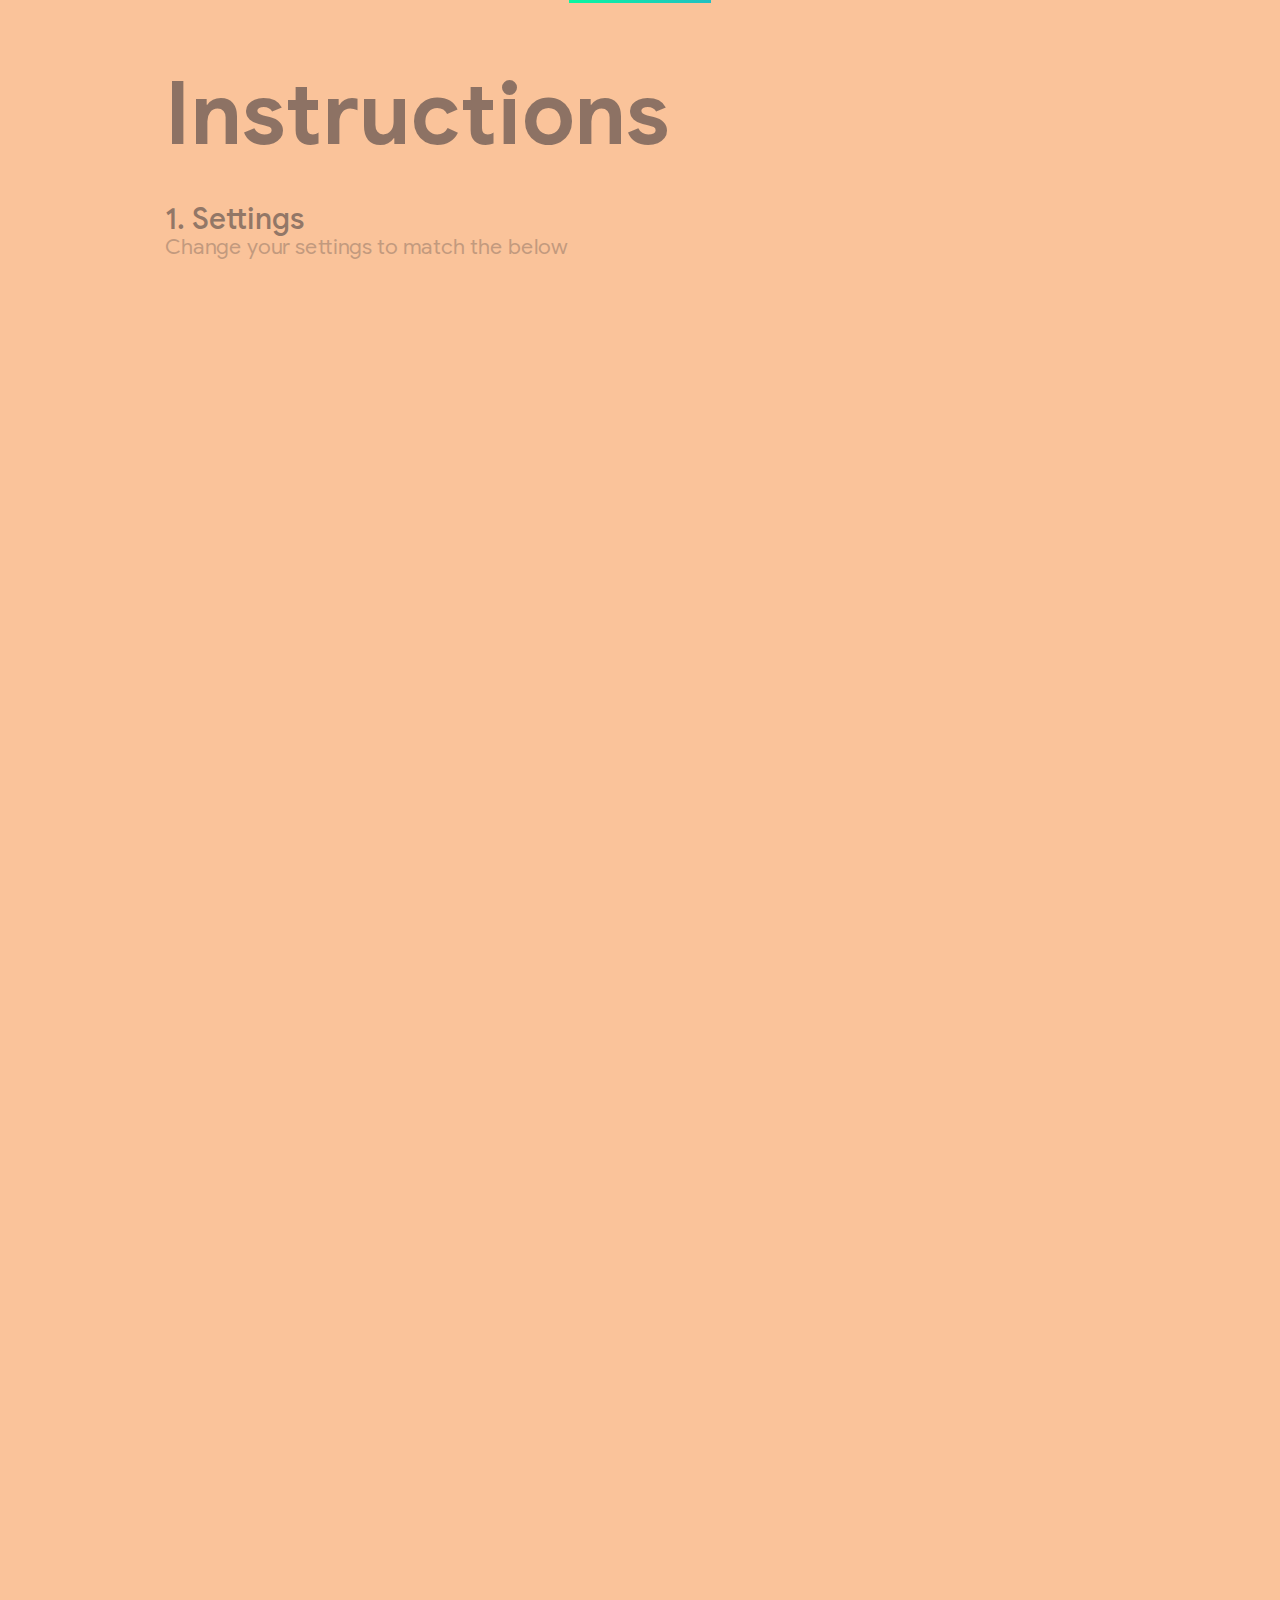
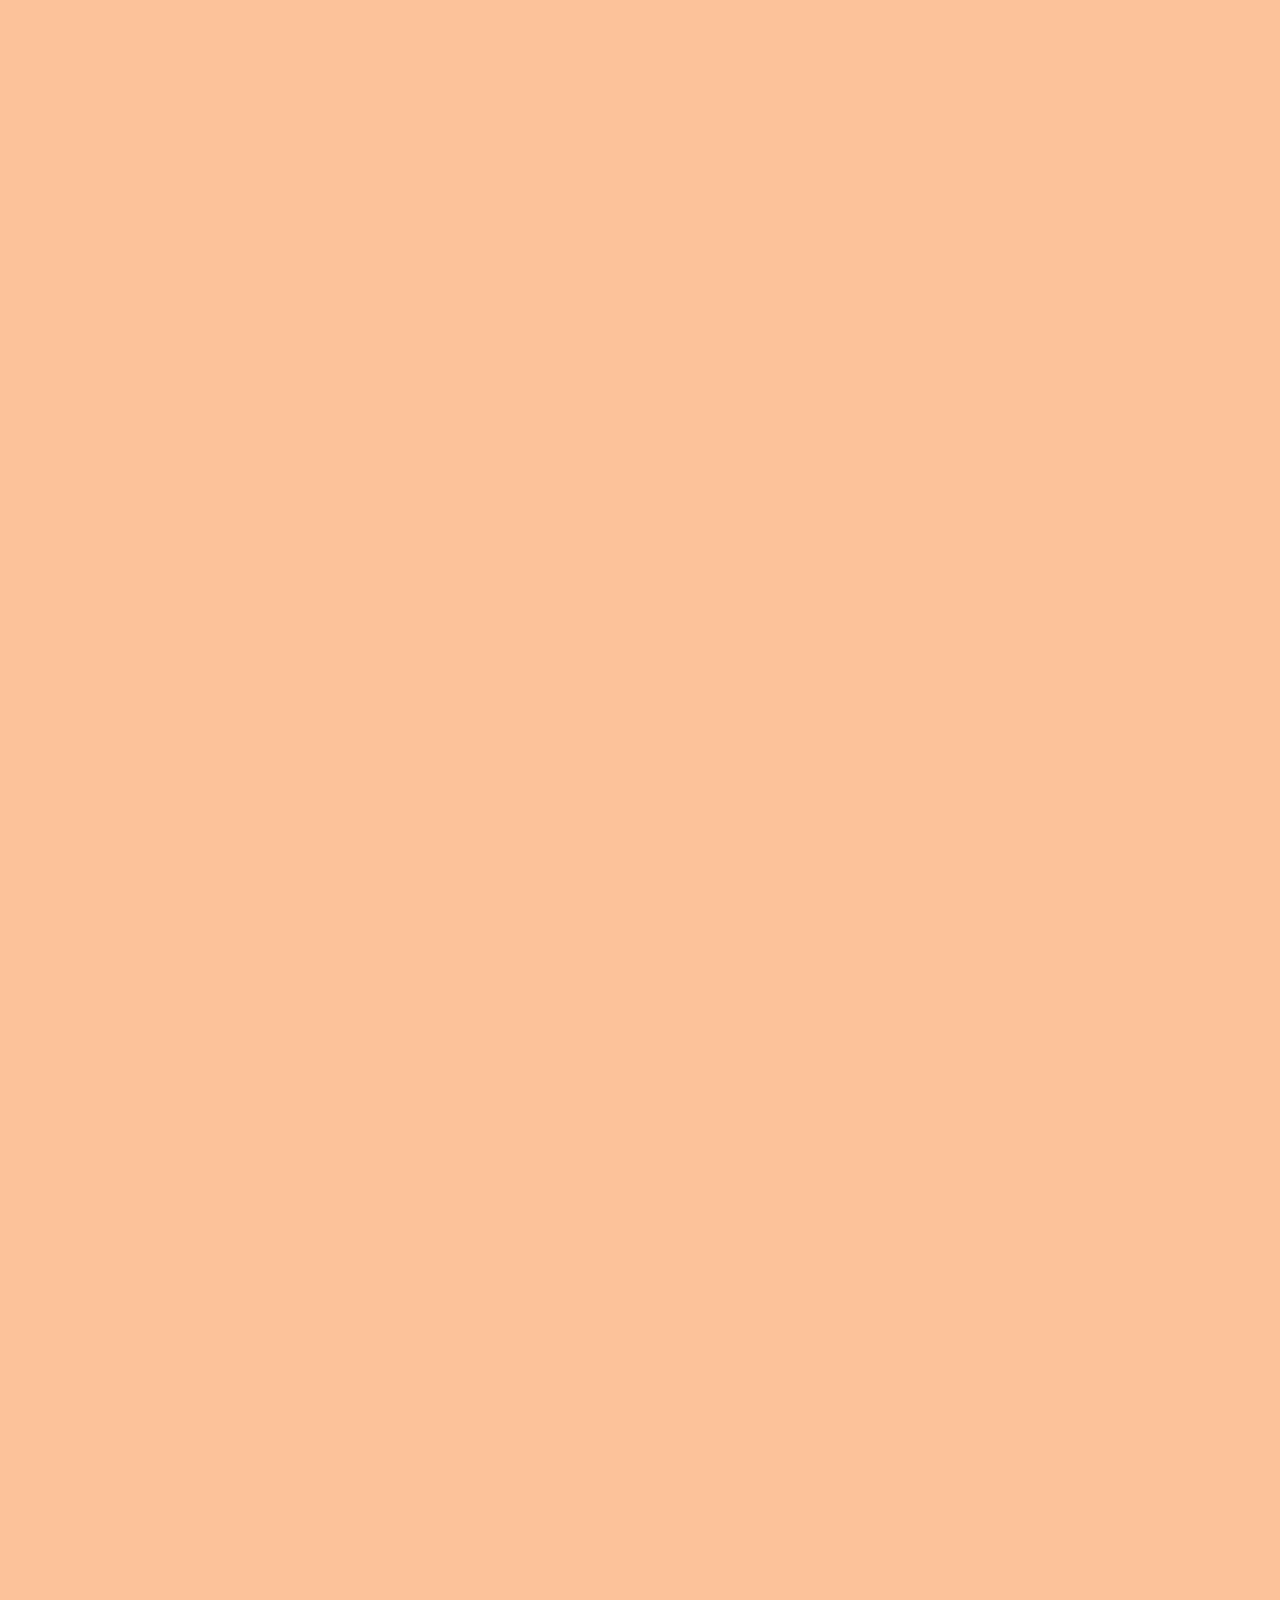
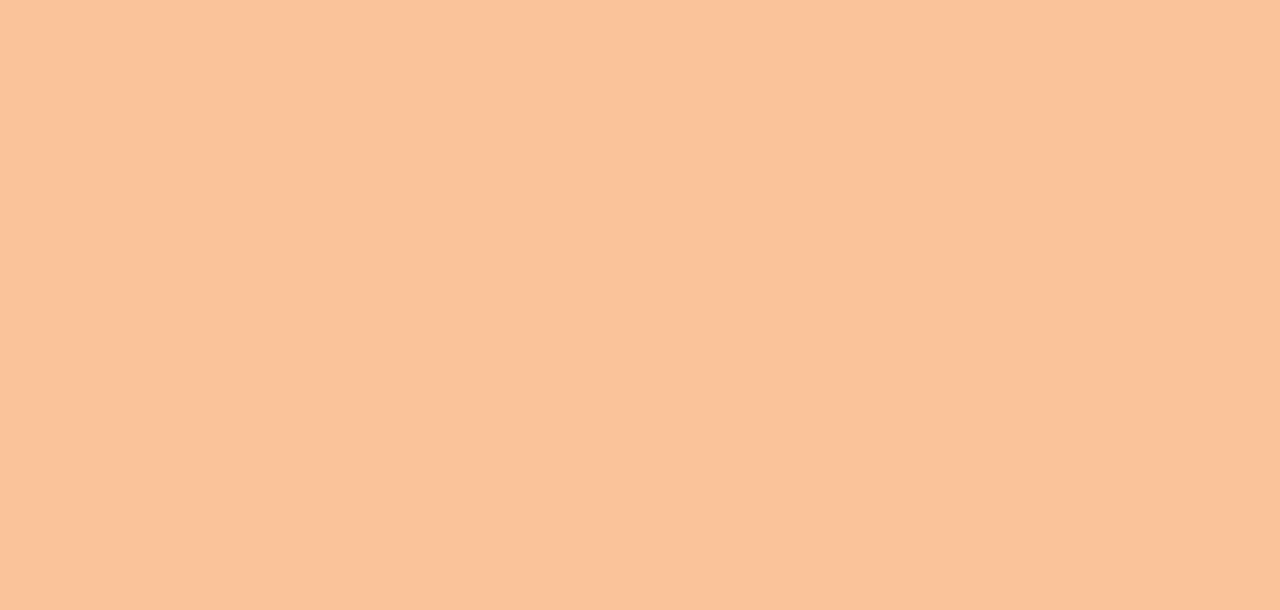
==== instructions/index.html @ f848b596 "First Commit" ====
<!DOCTYPE html>
<html>
<head>
    <meta charset='utf-8'>
    <meta http-equiv='X-UA-Compatible' content='IE=edge'>
    <link rel="shortcut icon" type="image/png" href="./../favicon.png">
    <title>Horizon</title>
    <meta name='viewport' content='width=device-width, initial-scale=1'>
    <link rel='stylesheet' type='text/css' media='screen' href='./../googleSans.css'>
    <link rel='stylesheet' type='text/css' media='screen' href='./style.css'>
    <script src='./../anime.min.js'></script>
    <script src='./../jquery-3.3.1.min.js'></script>
    <script src='./script.js'></script>
</head>
<body>
    <div class="configFile size0"></div>
    <div class="cssFile size0"></div>
    <div class="page">
        <div class="gradientTopBar"></div>
        <div class="content alignLeft">
            <div id="toast">Test</div>
            <div class="pageHeader">
                <h1 class="h1D">Instructions</h1>
            </div>
            <h2 class="step">1. Settings</h2>
            <h3 class="substep">Change your settings to match the below</h3>
            <img src="./panel1.png" class="image">
            <div class="spacer10"></div>
            <img src="./panel2.png" class="image">
            <div class="spacer50"></div>
            <h2 class="step">2. Config file</h2>
            <h3 class="substep">Paste the following yaml code in your config file for the terminal colors<br>If you don't see it just paste it after ssh</h3>
            <p class="warn">
                Warning: if you're already using custom terminal colo(u)rs<br>
                and haven't saved these as a custom theme,<br>
                this step will overwrite the current theme.
            </p><br>
            <a class="button" id="copy1">Copy code</a><a href="./config.txt" class="link" target="_blank">I can't copy the code</a>
            <div class="spacer10"></div>
            <div class="spacer10"></div>
            <div class="spacer10"></div>
            <img src="./panel3.png" class="image">
            <div class="spacer50"></div>
            <h2 class="step">2. CSS</h2>
            <h3 class="substep">Paste the following css code in your config file for the theme</h3>
            <div class="spacer10"></div>
            <a class="button" id="copy2">Copy code</a><a href="./css.txt" class="link" target="_blank">I can't copy the code</a>
            <div class="spacer10"></div>
            <div class="spacer10"></div>
            <div class="spacer10"></div>
            <img src="./panel4.png" class="image">
            <div class="spacer50"></div>
            <div class="spacer50"></div>
            <h1 class="h1D">Enjoy!</h1>
            <div class="spacer50"></div>
            <div class="spacer50"></div>
        </div>
    </div>
</body>
</html>
---- googleSans.css ----
@font-face {
    font-family: 'Google Sans';
    src:
    url('./fonts/woff2/GoogleSans-Regular.woff2') format('woff2'),
    url('./fonts/woff/GoogleSans-Regular.woff') format('woff'),
    url('./fonts/ttf/GoogleSans-Regular.ttf') format('truetype');
}

@font-face {
    font-family: 'Google Sans Italic';
    src:
    url('./fonts/woff2/GoogleSans-Italic.woff2') format('woff2'),
    url('./fonts/woff/GoogleSans-Italic.woff') format('woff'),
    url('./fonts/ttf/GoogleSans-Italic.ttf') format('truetype');
}

@font-face {
    font-family: 'Google Sans Medium';
    src:
    url('./fonts/woff2/GoogleSans-Medium.woff2') format('woff2'),
    url('./fonts/woff/GoogleSans-Medium.woff') format('woff'),
    url('./fonts/ttf/GoogleSans-Medium.ttf') format('truetype');
}

@font-face {
    font-family: 'Google Sans Medium Italic';
    src:
    url('./fonts/woff2/GoogleSans-MediumItalic.woff2') format('woff2'),
    url('./fonts/woff/GoogleSans-MediumItalic.woff') format('woff'),
    url('./fonts/ttf/GoogleSans-MediumItalic.ttf') format('truetype');
}

@font-face {
    font-family: 'Google Sans Bold';
    src:
    url('./fonts/woff2/GoogleSans-Bold.woff2') format('woff2'),
    url('./fonts/woff/GoogleSans-Bold.woff') format('woff'),
    url('./fonts/ttf/GoogleSans-Bold.ttf') format('truetype');
}

@font-face {
    font-family: 'Google Sans Bold Italic';
    src:
    url('./fonts/woff2/GoogleSans-BoldItalic.woff2') format('woff2'),
    url('./fonts/woff/GoogleSans-BoldItalic.woff') format('woff'),
    url('./fonts/ttf/GoogleSans-BoldItalic.ttf') format('truetype');
}
---- instructions/style.css ----
body {
    --black-1: #1c1e26;
    --black-1-50: #1c1e2688;
    --black-2: #232530;
    --black-3: #2e303e;
    --grey: #6c6f93;
    --gray: #6c6f93;

    --purple: #b877db;
    --red: #f43e5c;
    --red-50: #f43e5c88;
    --pink: #e95378;
    --orange: #fab38e;
    --yellow: #fac39a;
    --cyan: #21bfc2;
    --dgreen: #27d797;
    --green: #09f7a0;

    margin: 0;
    background-color: var(--yellow);
}

h1,
h2,
h3,
h4,
h5,
h6 {
    font-weight: normal !important;
}

.page {
    text-align: center;
}

.content {
    max-width: 950px;
    width: 100%;
    display: inline-block;
}

.alignLeft {
    text-align: left;
}

.h1D {
    font-size: 52pt;
    font-family: 'Google Sans Bold', sans-serif;
    color: var(--black-2);
    margin: 0;
}

.step {
    font-size: 22pt;
    font-family: 'Google Sans Medium', sans-serif;
    color: var(--black-2);
    margin: 0;
}
.substep {
    font-size: 16pt;
    font-family: 'Google Sans', sans-serif;
    color: var(--black-2);
    margin: 5px 0;
}

.pageHeader h1 {
    margin: 80px 0 30px 0;
    font-size: 65pt;
    color: var(--black-2)
}

.gradientTopBar {
    background-image: linear-gradient(0.25turn, var(--green), var(--cyan));
    width: 0;
    height: 3px;
    margin: 0 auto;
}

.spacer10 {
    height: 10px;
}

.spacer50 {
    height: 70px;
}

.warn {
    font-size: 16pt;
    font-family: 'Google Sans Bold Italic', sans-serif;
    color: var(--black-2);
    background-color: var(--red);
    padding: 10px;
    border-radius: 12px;
    display: inline-block;
}

.button {
    letter-spacing: 2px;
    text-decoration: none;
    font-size: 20pt;
    font-family: 'Google Sans Bold', sans-serif;
    color: var(--red);
    padding: 10px 60px;
    background-color: var(--black-1);
    box-shadow: 0px 30px 30px -10px var(--black-1-50);
    transition: .3s;
    opacity: 0;
}

.button:hover {
    box-shadow: 0px 10px 10px -9px var(--black-1-50);
    letter-spacing: 4px;
}

.link {
    font-size: 20pt;
    color: var(--red-50);
    text-decoration: none;
    font-family: 'Google Sans Italic', sans-serif;
    margin: 0 0 0 30px;
    transition: .3s;
    opacity: 0;
}

.link:hover {
    text-decoration: underline;
    letter-spacing: 1px;
}

.size0 {
    width: 0;
    height: 0;
    font-size: 0;
    opacity: 0;
    visibility: hidden;
    position: absolute;
    top: -9000;
    left: -9000;
}

#toast {
    margin-left: 50px;
    background-color: var(--black-2);
    color: var(--green);
    text-align: left;
    border-radius: 10px 10px 0 0;
    padding: 16px 32px;
    position: fixed;
    z-index: 1;
    bottom: 0px;
    font-family: 'Google Sans Bold', sans-serif;
    font-size: 16pt;
    opacity: 0;
    box-shadow: 3px 3px 40px 5px var(--black-1);
}

.image {
    box-shadow: 0px 30px 40px -5px var(--black-1-50);
}
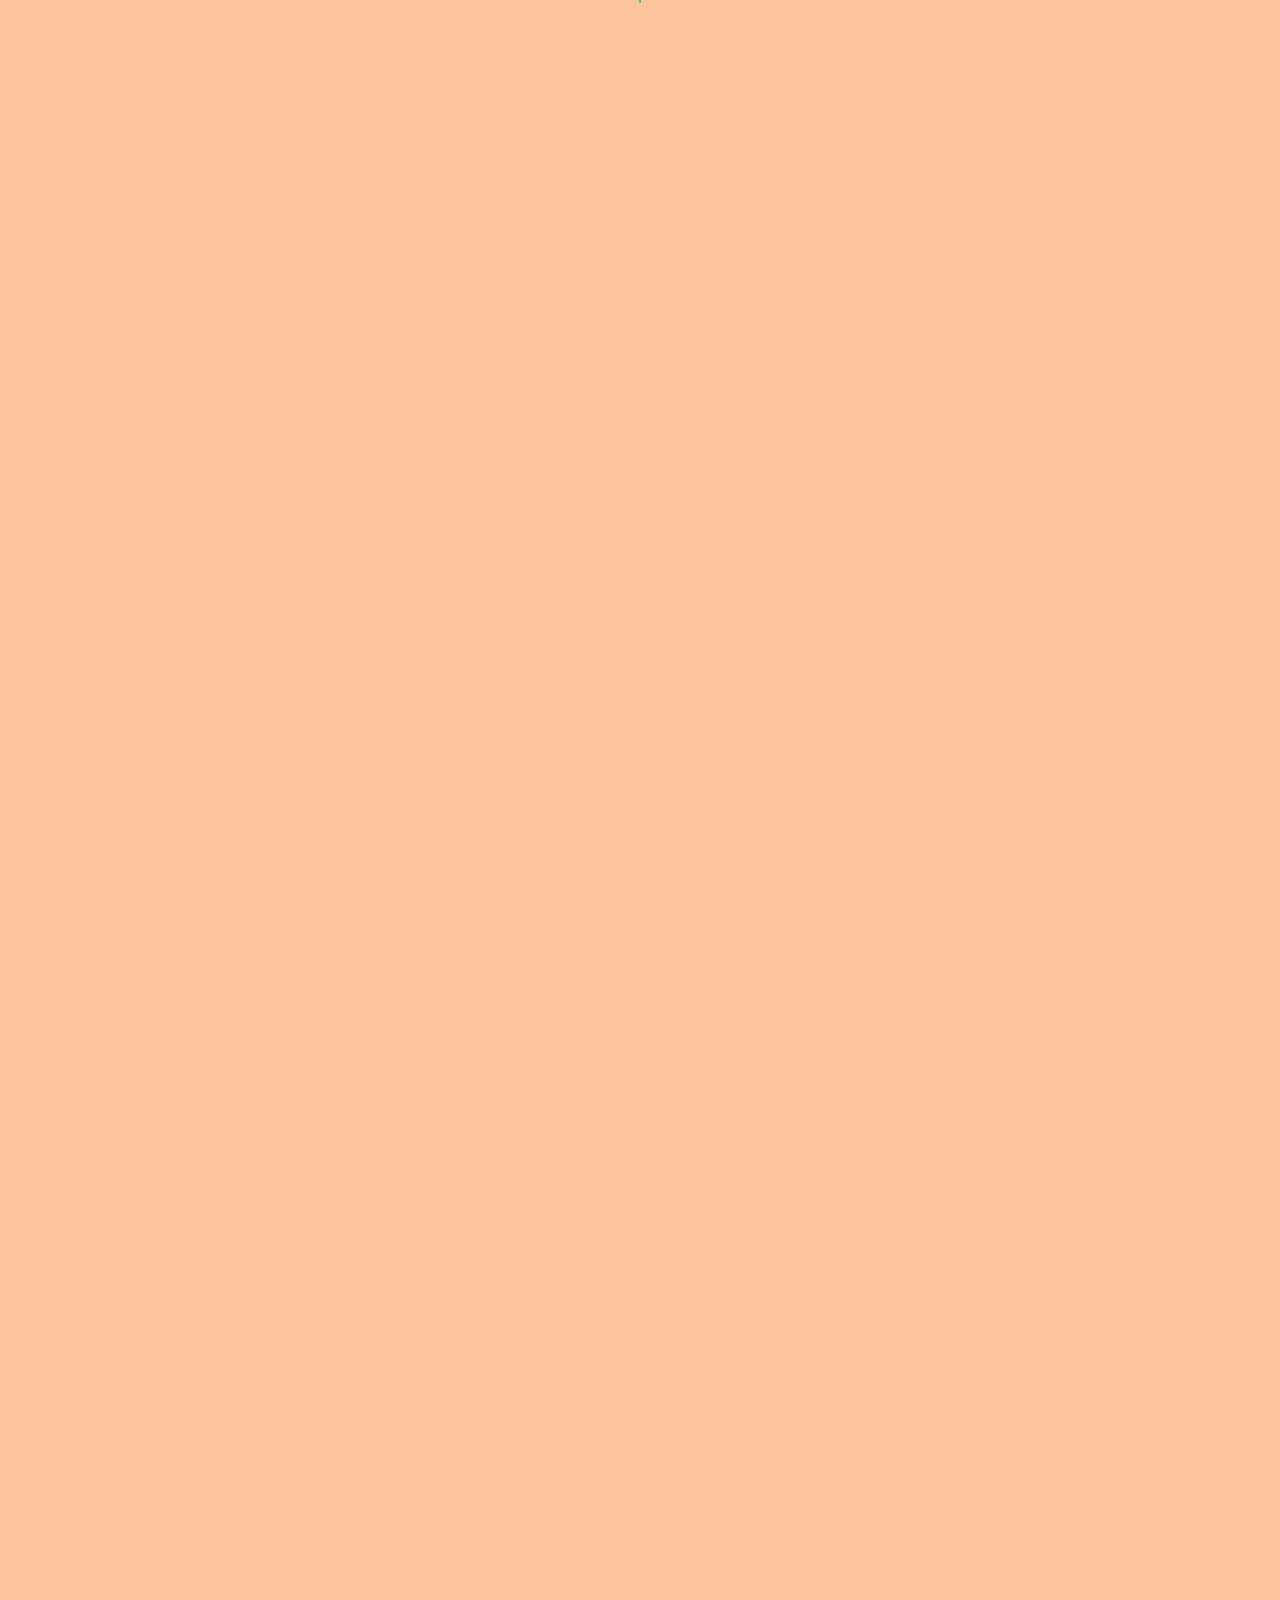
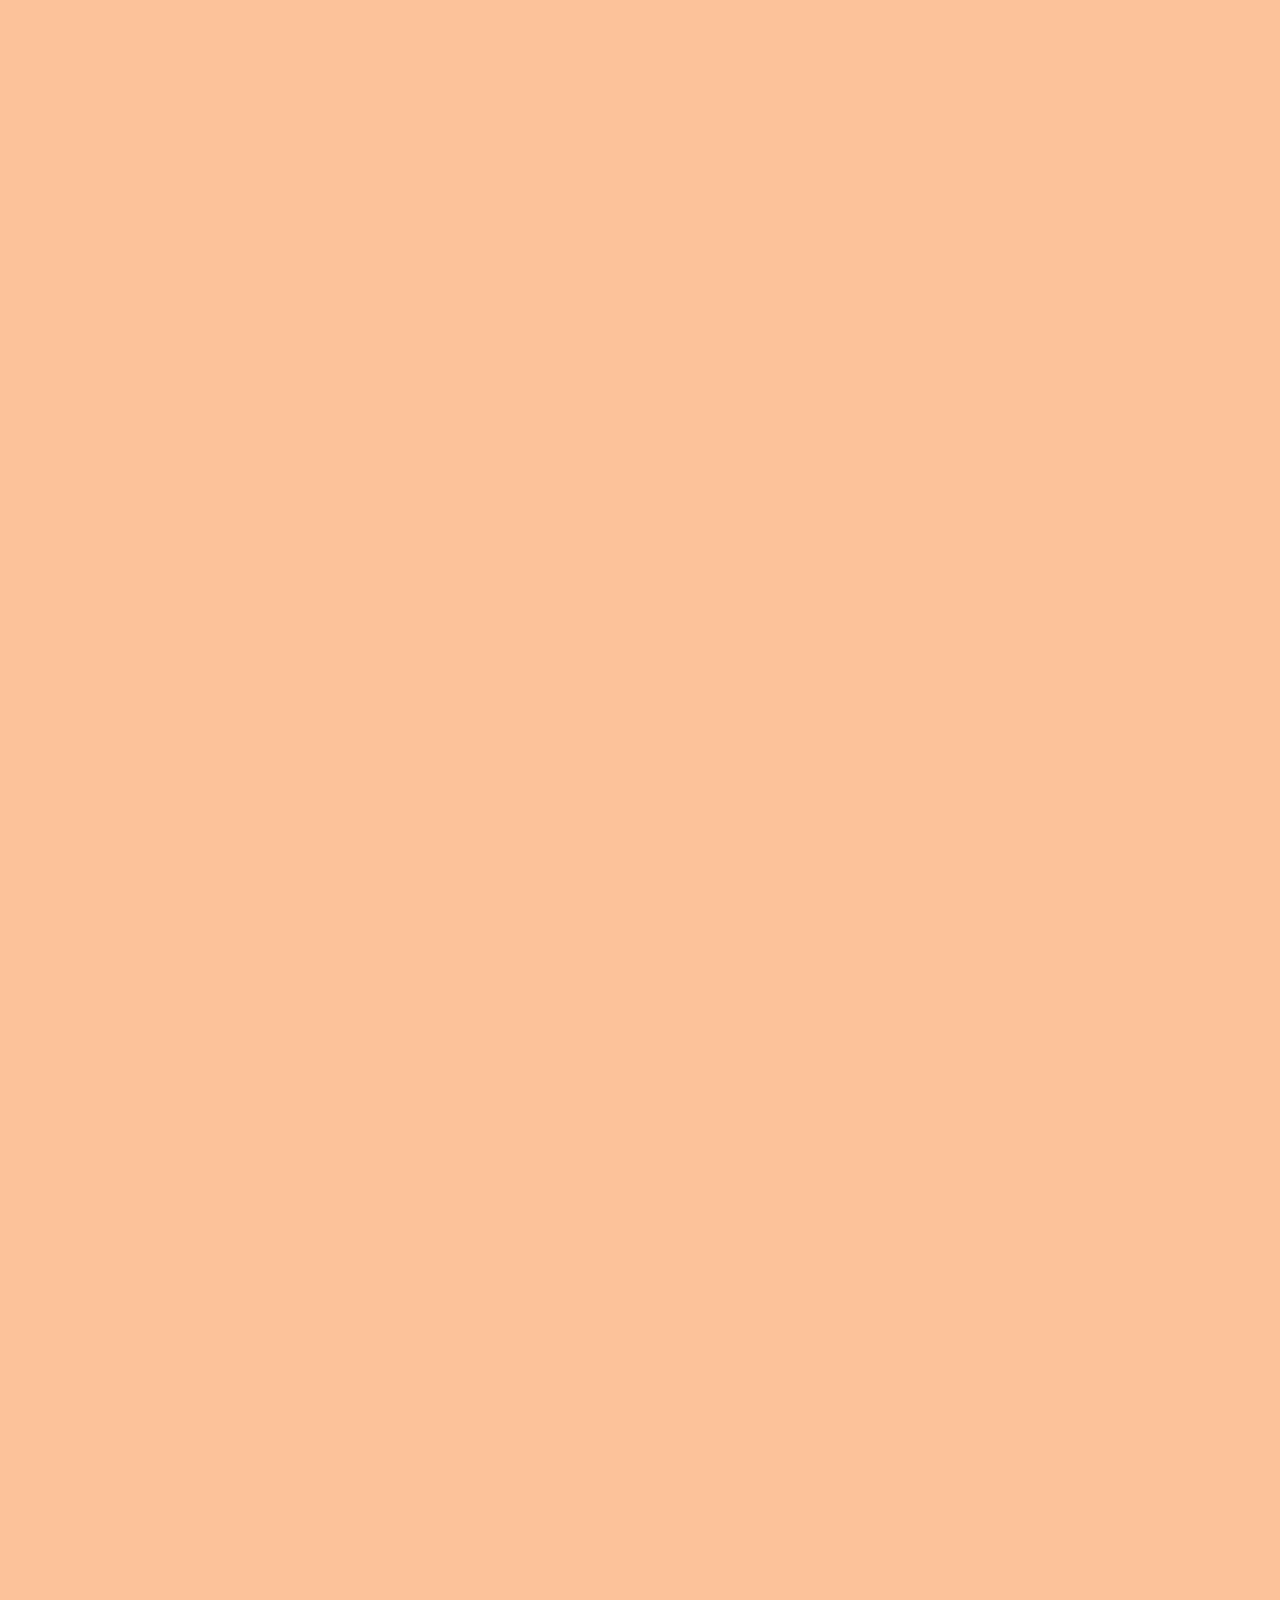
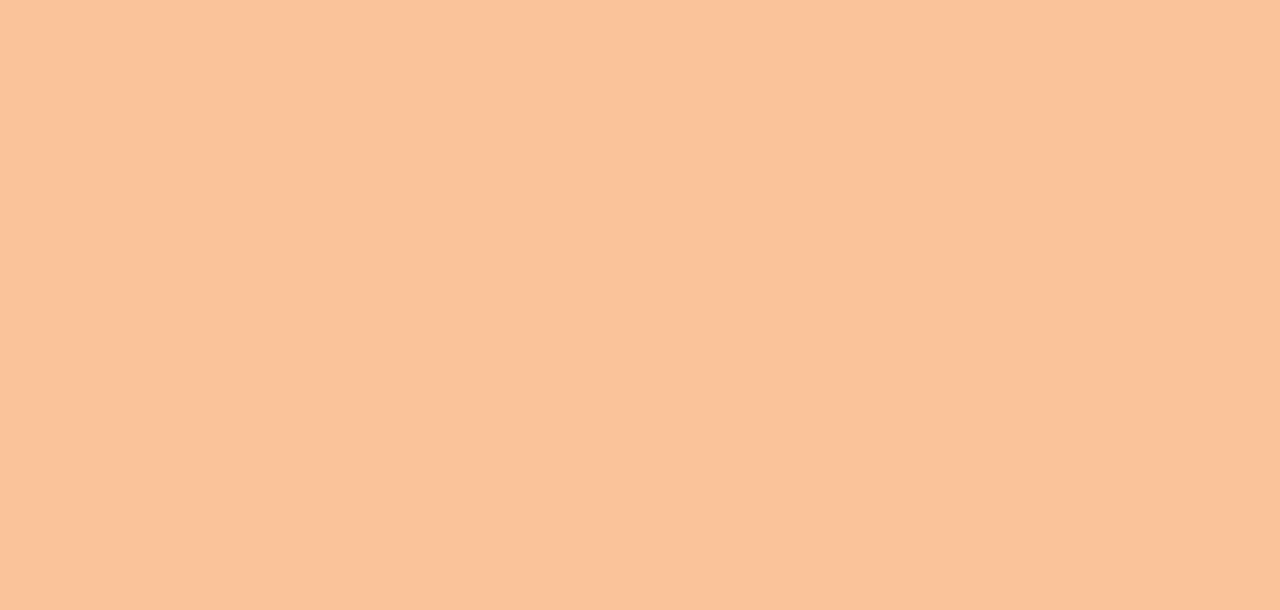
==== commit 1752aca9: "gErt" ====
--- a/instructions/index.html
+++ b/instructions/index.html
@@ -17,8 +17,8 @@
     <div class="cssFile size0"></div>
     <div class="page">
         <div class="gradientTopBar"></div>
+        <div id="toast">Test</div>
         <div class="content alignLeft">
-            <div id="toast">Test</div>
             <div class="pageHeader">
                 <h1 class="h1D">Instructions</h1>
             </div>
--- a/instructions/style.css
+++ b/instructions/style.css
@@ -19,6 +19,7 @@
     margin: 0;
     background-color: var(--yellow);
 }
+
 
 h1,
 h2,
@@ -56,6 +57,7 @@
     color: var(--black-2);
     margin: 0;
 }
+
 .substep {
     font-size: 16pt;
     font-family: 'Google Sans', sans-serif;
@@ -105,6 +107,7 @@
     box-shadow: 0px 30px 30px -10px var(--black-1-50);
     transition: .3s;
     opacity: 0;
+    cursor: pointer;
 }
 
 .button:hover {
@@ -139,11 +142,11 @@
 }
 
 #toast {
-    margin-left: 50px;
+    margin: 0 0 20px 20px;
     background-color: var(--black-2);
     color: var(--green);
     text-align: left;
-    border-radius: 10px 10px 0 0;
+    border-radius: 7.5px;
     padding: 16px 32px;
     position: fixed;
     z-index: 1;
@@ -151,9 +154,19 @@
     font-family: 'Google Sans Bold', sans-serif;
     font-size: 16pt;
     opacity: 0;
-    box-shadow: 3px 3px 40px 5px var(--black-1);
+    box-shadow: 3px 3px 40px 5px var(--black-1-50);
 }
 
 .image {
     box-shadow: 0px 30px 40px -5px var(--black-1-50);
+}
+
+@media screen and (max-width: 950px) {
+    img {
+        max-width: 100% !important;
+    }
+
+    .h1D {
+        font-size: 9vw !important;
+    }
 }